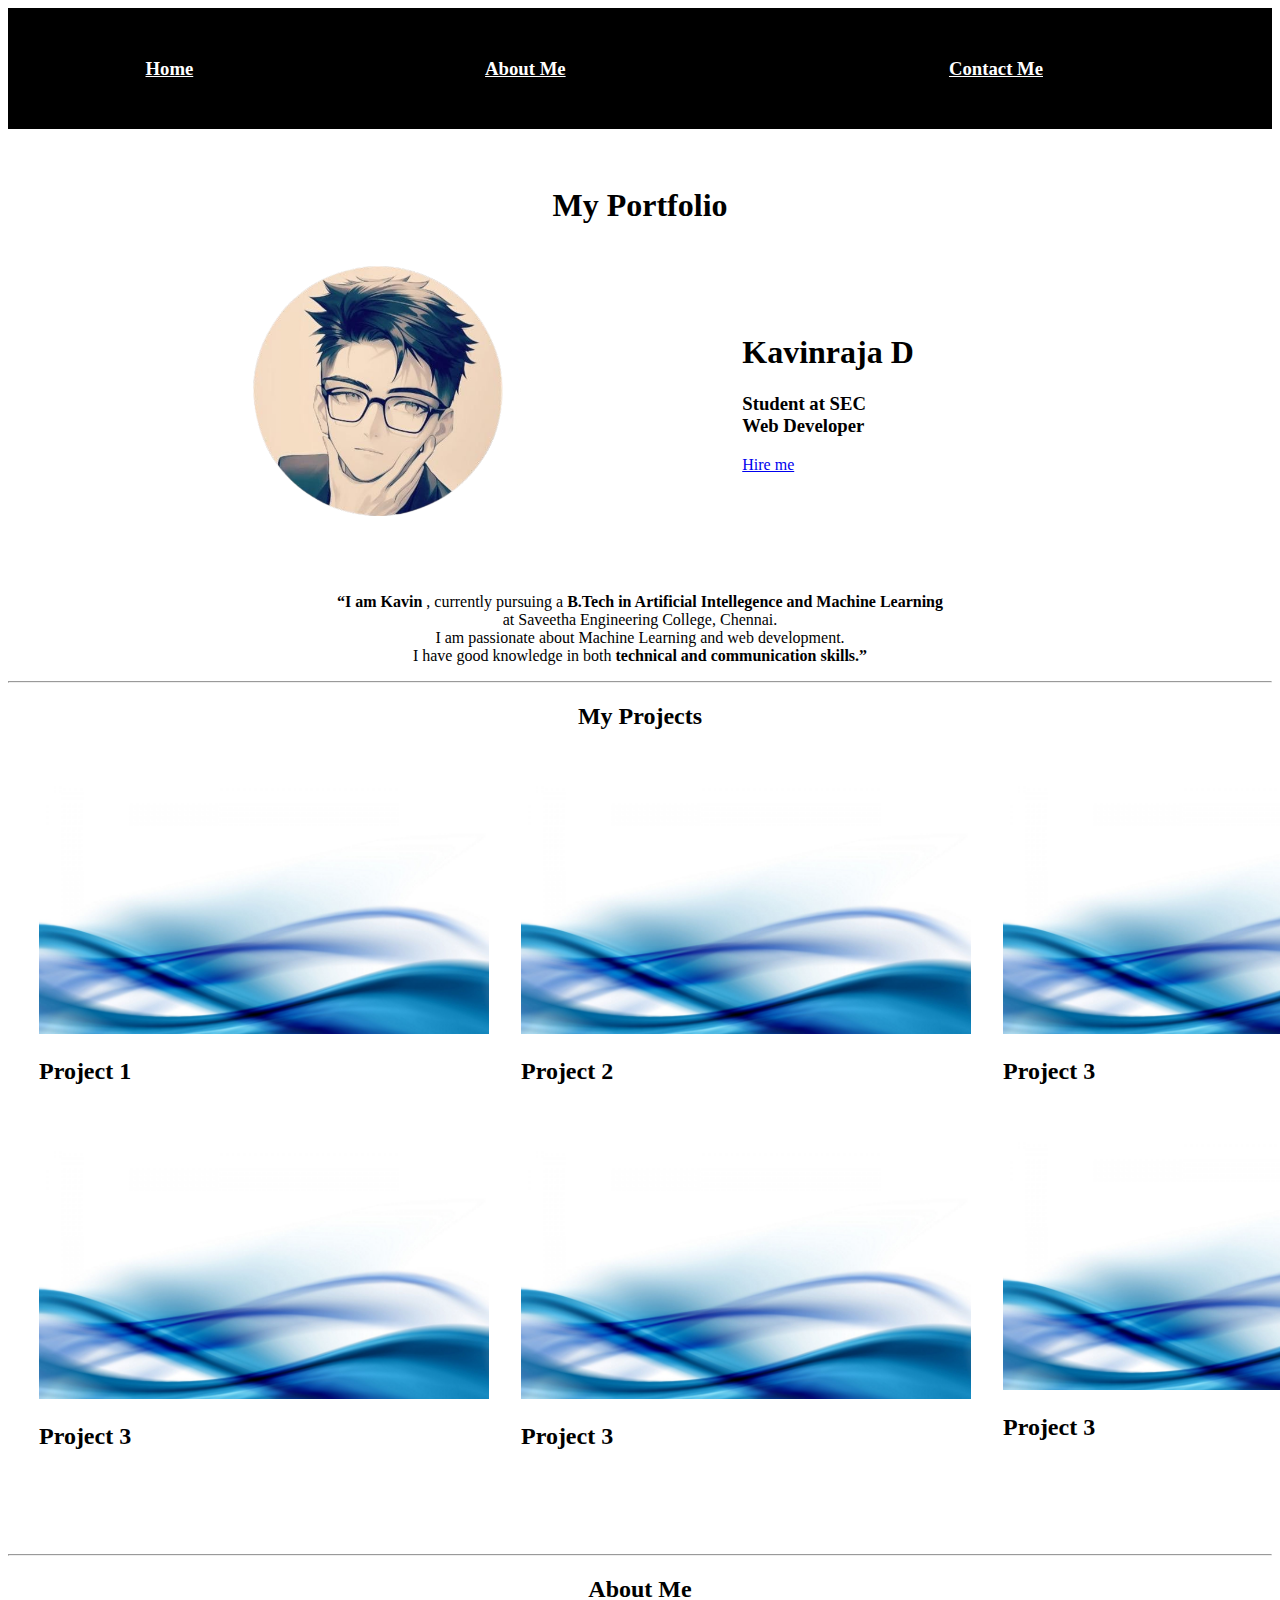
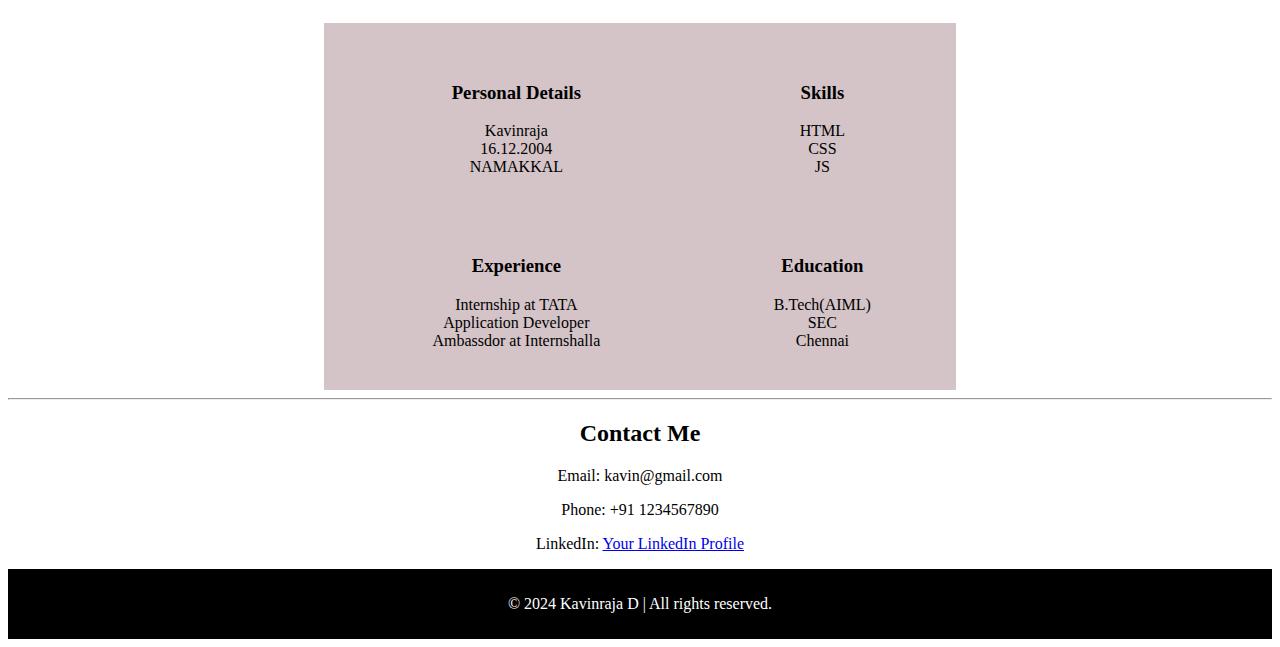
==== Index.html @ 7890cc8d "DL" ====
<!DOCTYPE html>
<html lang="en">
<head>
    <meta charset="UTF-8">
    <meta name="viewport" content="width=device-width, initial-scale=1">
    <title>Portfolio</title>
    <link rel="icon" href="Images/KR_ICON.ico">
</head>
<body style="background-color: rgb(255, 255, 255);
            color: rgb(0, 0, 0);">
    <header>
        <table align="center" cellspacing="8px" cellpadding="3px" width="100%" style="background-color: black; padding: 20px;">
            <tbody >
                <tr align="center" width="50%">
                    <td>
                        <h3>
                            <a href="#home" style="color: white;">Home</a>
                        </h3>
                    </td>
                    <td>
                        <h3>
                            <a href="#about" style="color: white;">About Me</a>
                        </h3>
                    </td>
                    <td>
                        <h3>
                            <a href="#contact" style="color: white;">Contact Me</a>
                        </h3>
                    </td>
                </tr>
            </tbody>
        </table>
        <br>
        <br>
      
        <h1 align="center">
            <strong>
                My Portfolio
            </strong>
        </h1>
        

        
    </header>
    <table  align="center" width="1050px" cellspacing="20px">
        <tbody>
            <tr>
                <td>
                    <img src="Images/Profile.png" alt="Profile" width="250px" style="padding-left: 20%;">
                </td>
                <td>
                    <h1>Kavinraja D<br></h1>
                    <h3>
                        Student at SEC<br>
                        Web Developer
                    </h3>
                    <a href="#" class="btn">Hire me</a>
                </td>
            </tr>
        </tbody>
    </table>
    <br>
    <br>
    <p align="center">
        <strong>“I am Kavin </strong>, currently pursuing a <strong>B.Tech in Artificial 
        Intellegence and
         Machine Learning</strong><br> at Saveetha Engineering College, Chennai. <br>
        I am passionate about Machine Learning and web development. <br>
        I have good knowledge in both <strong>technical and communication skills.”</strong>
    </p>
    <hr size="2px">
    
    <h2 align="center">
        <strong>
            My Projects
        </strong>
    </h2>
    
    <table align="center" cellspacing="30px">
        <tbody>
            <tr>
                <td>
                    <img src="Images/Tem.jpg" width="450">
                    <h2>Project 1</h2>
                </td>
                <td>
                    <img src="Images/Tem.jpg" width="450">
                    <h2>Project 2</h2>
                </td>
                <td>
                    <img src="Images/Tem.jpg" width="450">
                    <h2>Project 3</h2>
                </td>
            </tr>
            <tr>
                <td>
                    <img src="Images/Tem.jpg" width="450">
                    <h2>Project 3</h2>
                </td>
                <td>
                    <img src="Images/Tem.jpg" width="450">
                    <h2>Project 3</h2>
                </td>
                <td>
                    <img src="Images/Tem.jpg" width="450">
                    <h2>Project 3</h2><br>
                </td>
            </tr>
        </tbody>
    </table>
    <br>

    <br>
    <hr>
    <h2 align="center" id="about">About Me</h2>
    <table align="center" width="50%" cellspacing="20px" cellpadding="20px" style="background-color: rgb(212, 195, 199);">
        <tbody style="background-color: rgb(212, 195, 199);">
            <tr align="center" width="100%">
                <td>
                    <h3>
                        <strong>Personal Details</strong>
                    </h3>
                    Kavinraja<br>
                    16.12.2004<br>
                    NAMAKKAL
                </td>
                <td>
                    <h3>
                        <strong>Skills</strong>
                    </h3>
                    HTML<br>
                    CSS<br>
                    JS
                </td>
            </tr>
            <tr align="center" width="100%">
                <td>
                    <h3>
                        <strong>Experience</strong>
                    </h3>
                    Internship at TATA<br>
                    Application Developer<br>
                    Ambassdor at Internshalla
                </td>
                <td>
                    <h3>
                        <strong>Education</strong>
                    </h3>
                    B.Tech(AIML)<br>
                    SEC<br>
                    Chennai
                </td>
            </tr>
        </tbody>
    </table>
    <hr>
    <section align="center" id="contact" "background-color: gray;
    padding: 10px;">
        <h2>Contact Me</h2>
        <p>Email: kavin@gmail.com</p>
        <p>Phone: +91 1234567890</p>
        <p>LinkedIn: <a href="https://www.linkedin.com/in/kavinraja-d-784893262/">Your LinkedIn Profile</a></p>
    </section>
    <footer align="center" style="background-color: rgb(0, 0, 0);
    padding: 10px; color: white; ">
        <p>
            &copy; 2024 Kavinraja D | All rights reserved.
        </p>
    </footer>
</body>
</html>
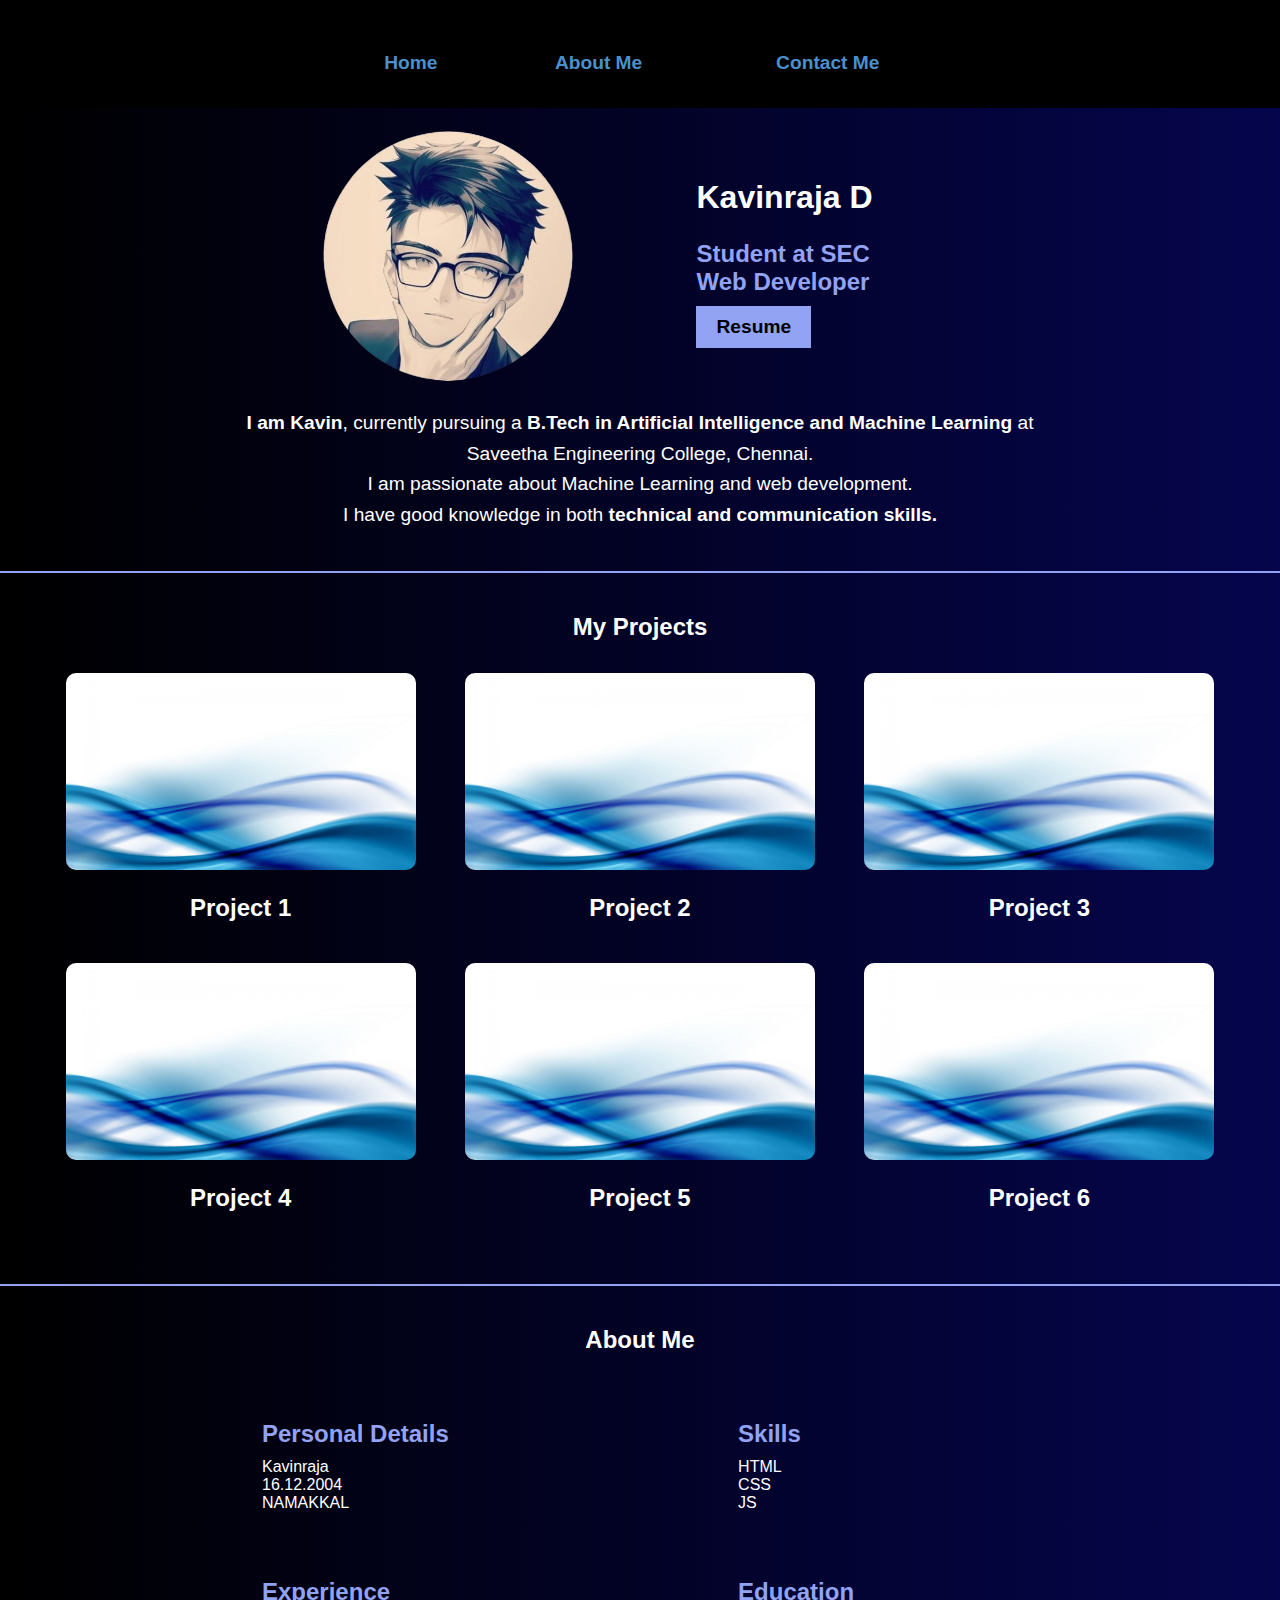
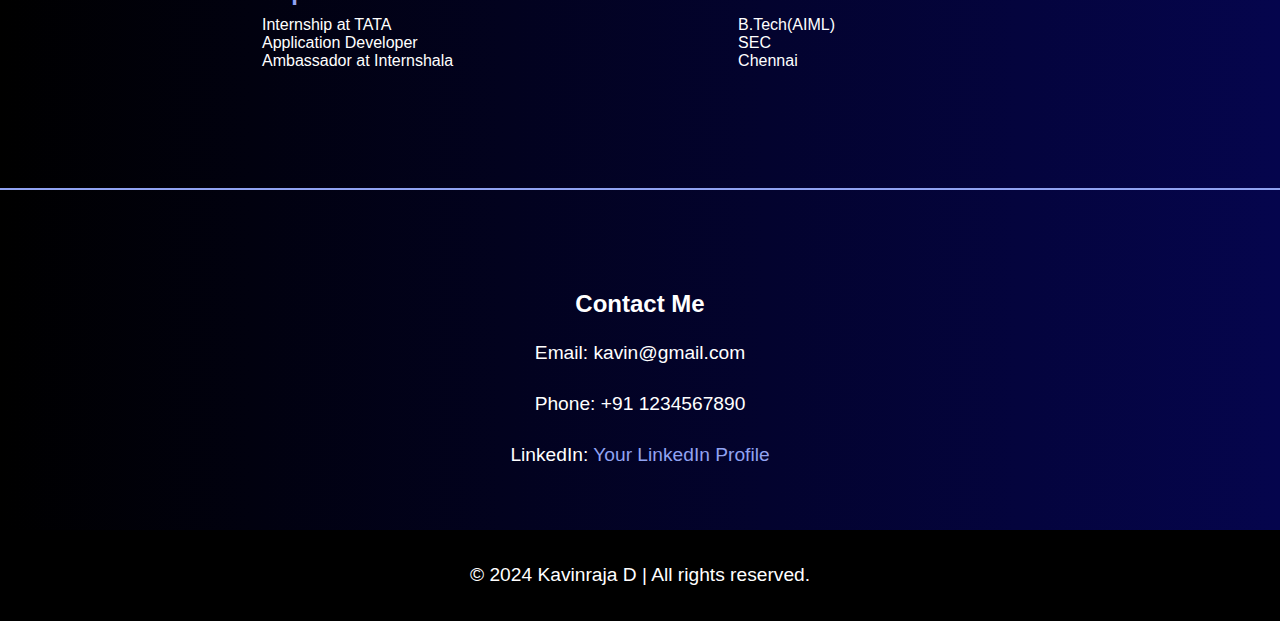
==== commit 8e13db7f: "done" ====
--- a/Index.html
+++ b/Index.html
@@ -5,167 +5,339 @@
     <meta name="viewport" content="width=device-width, initial-scale=1">
     <title>Portfolio</title>
     <link rel="icon" href="Images/KR_ICON.ico">
+    <style>
+        body {
+            background: linear-gradient(to right, rgb(0, 0, 0), rgb(5, 5, 77));
+            color: rgb(255, 255, 255);
+            font-family: Arial, sans-serif;
+            margin: 0;
+            padding: 0;
+        }
+
+        header {
+            background-color: black;
+            padding: 20px;
+            text-align: center;
+        }
+
+        header table {
+            width: 50%;
+            max-width: 1200px;
+            margin: 0 auto;
+        }
+
+        header h1 {
+            margin: 20px 0;
+            font-size: 2.5rem;
+        }
+
+        header a {
+            color: rgb(75, 144, 204);
+            font-size: 1.2rem;
+            text-decoration: none;
+            padding: 10px 20px;
+        }
+
+        
+
+        table {
+            width: 50%;
+            max-width: 1050px;
+            margin: 20px auto;
+        }
+
+        img {
+            width: 100%;
+            max-width: 250px;
+            border-radius: 50%;
+            margin: 0 auto;
+        }
+
+        h1 {
+            font-size: 2rem;
+            margin: 10px 0;
+        }
+
+        h3 {
+            font-size: 1.5rem;
+            color: #91a3f2;
+            margin-bottom: 10px;
+        }
+
+        .btn {
+            display: inline-block;
+            padding: 10px 20px;
+            background-color: #91a3f2;
+            color: rgb(0, 0, 0);
+            text-decoration: none;
+            
+            font-size: 1.2rem;
+            font-weight: bold;
+            transition: background-color 0.3s ease, color 0.3s ease;
+        }
+
+        .btn:hover {
+            background-color: black;
+            color: #91a3f2;
+        }
+
+        p {
+            font-size: 1.2rem;
+            line-height: 1.6;
+            text-align: center;
+            max-width: 800px;
+            margin: 20px auto;
+        }
+
+        hr {
+            border: 1px solid #91a3f2;
+            margin: 40px 0;
+        }
+
+        .project-table {
+            width: 100%;
+            max-width: 1200px;
+            margin: 0 auto;
+            text-align: center;
+        }
+
+        .project-table td {
+            padding: 10px;
+        }
+
+        .project-table img {
+            width: 100%;
+            max-width: 350px;
+            height: auto;
+            border-radius: 10px;
+            
+        }
+
+
+        .about-table {
+            width: 100%;
+            max-width: 800px;
+            margin: 20px auto;
+            text-align: left;
+        }
+
+        .about-table td {
+            padding: 20px;
+        }
+
+        .about-table h3 {
+            margin-bottom: 10px;
+            font-size: 1.5rem;
+            color: #91a3f2;
+        }
+
+        #contact {
+            
+            padding: 40px 0;
+            color: white;
+            text-align: center;
+        }
+
+        #contact a {
+            color: #91a3f2;
+            text-decoration: none;
+        }
+
+        #contact a:hover {
+            text-decoration: underline;
+        }
+
+        footer {
+            background-color: black;
+            padding: 10px;
+            text-align: center;
+            color: white;
+            font-size: 1rem;
+        }
+
+        @media (max-width: 768px) {
+            header h1 {
+                font-size: 2rem;
+            }
+
+            header a {
+                display: block;
+                padding: 10px 0;
+            }
+
+            .project-table img {
+                max-width: 100%;
+            }
+
+            table, .about-table {
+                width: 90%;
+            }
+
+            .project-table td, .about-table td {
+                padding: 10px;
+            }
+
+            p {
+                font-size: 1rem;
+            }
+        }
+
+        @media (max-width: 480px) {
+            header h1 {
+                font-size: 1.8rem;
+            }
+
+            img {
+                max-width: 150px;
+            }
+
+            h1 {
+                font-size: 1.5rem;
+            }
+
+            h3 {
+                font-size: 1.2rem;
+            }
+
+            .btn {
+                font-size: 1rem;
+            }
+
+            p {
+                font-size: 0.9rem;
+            }
+
+            hr {
+                margin: 20px 0;
+            }
+
+            #contact {
+                padding: 20px 0;
+            }
+
+            footer {
+                font-size: 0.9rem;
+            }
+        }
+    </style>
 </head>
-<body style="background-color: rgb(255, 255, 255);
-            color: rgb(0, 0, 0);">
+<body>
     <header>
-        <table align="center" cellspacing="8px" cellpadding="3px" width="100%" style="background-color: black; padding: 20px;">
-            <tbody >
-                <tr align="center" width="50%">
-                    <td>
-                        <h3>
-                            <a href="#home" style="color: white;">Home</a>
-                        </h3>
-                    </td>
-                    <td>
-                        <h3>
-                            <a href="#about" style="color: white;">About Me</a>
-                        </h3>
-                    </td>
-                    <td>
-                        <h3>
-                            <a href="#contact" style="color: white;">Contact Me</a>
-                        </h3>
-                    </td>
-                </tr>
-            </tbody>
+        <table>
+            <tr>
+                <td>
+                    <h3><a href="#home">Home</a></h3>
+                </td>
+                <td>
+                    <h3><a href="#about">About Me</a></h3>
+                </td>
+                <td>
+                    <h3><a href="#contact">Contact Me</a></h3>
+                </td>
+            </tr>
         </table>
-        <br>
-        <br>
-      
-        <h1 align="center">
-            <strong>
-                My Portfolio
-            </strong>
-        </h1>
-        
-
         
     </header>
-    <table  align="center" width="1050px" cellspacing="20px">
-        <tbody>
-            <tr>
-                <td>
-                    <img src="Images/Profile.png" alt="Profile" width="250px" style="padding-left: 20%;">
-                </td>
-                <td>
-                    <h1>Kavinraja D<br></h1>
-                    <h3>
-                        Student at SEC<br>
-                        Web Developer
-                    </h3>
-                    <a href="#" class="btn">Hire me</a>
-                </td>
-            </tr>
-        </tbody>
+    
+    <table>
+        <tr>
+            <td><img src="Images/Profile.png" alt="Profile"></td>
+            <td>
+                <h1>Kavinraja D</h1>
+                <h3>Student at SEC<br>Web Developer</h3>
+                <a href="#" class="btn">Resume</a>
+            </td>
+        </tr>
+    </table>
+
+    <p>
+        <strong>I am Kavin</strong>, currently pursuing a <strong>B.Tech in Artificial 
+        Intelligence and Machine Learning</strong> at Saveetha Engineering College, Chennai.<br>
+        I am passionate about Machine Learning and web development.<br>
+        I have good knowledge in both <strong>technical and communication skills.</strong>
+    </p>
+
+    <hr>
+    
+    <h2 align="center"><strong>My Projects</strong></h2>
+    
+    <table class="project-table">
+        <tr>
+            <td>
+                <img src="Images/Tem.jpg" alt="Project 1">
+                <h2>Project 1</h2>
+            </td>
+            <td>
+                <img src="Images/Tem.jpg" alt="Project 2">
+                <h2>Project 2</h2>
+            </td>
+            <td>
+                <img src="Images/Tem.jpg" alt="Project 3">
+                <h2>Project 3</h2>
+            </td>
+        </tr>
+        <tr>
+            <td>
+                <img src="Images/Tem.jpg" alt="Project 4">
+                <h2>Project 4</h2>
+            </td>
+            <td>
+                <img src="Images/Tem.jpg" alt="Project 5">
+                <h2>Project 5</h2>
+            </td>
+            <td>
+                <img src="Images/Tem.jpg" alt="Project 6">
+                <h2>Project 6</h2>
+            </td>
+        </tr>
+    </table>
+    
+    <hr>
+    
+    <h2 align="center" id="about">About Me</h2>
+    <table class="about-table">
+        <tr>
+            <td>
+                <h3><strong>Personal Details</strong></h3>
+                Kavinraja<br>
+                16.12.2004<br>
+                NAMAKKAL
+            </td>
+            <td>
+                <h3><strong>Skills</strong></h3>
+                HTML<br>
+                CSS<br>
+                JS
+            </td>
+        </tr>
+        <tr>
+            <td>
+                <h3><strong>Experience</strong></h3>
+                Internship at TATA<br>
+                Application Developer<br>
+                Ambassador at Internshala
+            </td>
+            <td>
+                <h3><strong>Education</strong></h3>
+                B.Tech(AIML)<br>
+                SEC<br>
+                Chennai
+            </td>
+        </tr>
     </table>
     <br>
     <br>
-    <p align="center">
-        <strong>“I am Kavin </strong>, currently pursuing a <strong>B.Tech in Artificial 
-        Intellegence and
-         Machine Learning</strong><br> at Saveetha Engineering College, Chennai. <br>
-        I am passionate about Machine Learning and web development. <br>
-        I have good knowledge in both <strong>technical and communication skills.”</strong>
-    </p>
-    <hr size="2px">
-    
-    <h2 align="center">
-        <strong>
-            My Projects
-        </strong>
-    </h2>
-    
-    <table align="center" cellspacing="30px">
-        <tbody>
-            <tr>
-                <td>
-                    <img src="Images/Tem.jpg" width="450">
-                    <h2>Project 1</h2>
-                </td>
-                <td>
-                    <img src="Images/Tem.jpg" width="450">
-                    <h2>Project 2</h2>
-                </td>
-                <td>
-                    <img src="Images/Tem.jpg" width="450">
-                    <h2>Project 3</h2>
-                </td>
-            </tr>
-            <tr>
-                <td>
-                    <img src="Images/Tem.jpg" width="450">
-                    <h2>Project 3</h2>
-                </td>
-                <td>
-                    <img src="Images/Tem.jpg" width="450">
-                    <h2>Project 3</h2>
-                </td>
-                <td>
-                    <img src="Images/Tem.jpg" width="450">
-                    <h2>Project 3</h2><br>
-                </td>
-            </tr>
-        </tbody>
-    </table>
-    <br>
-
-    <br>
     <hr>
-    <h2 align="center" id="about">About Me</h2>
-    <table align="center" width="50%" cellspacing="20px" cellpadding="20px" style="background-color: rgb(212, 195, 199);">
-        <tbody style="background-color: rgb(212, 195, 199);">
-            <tr align="center" width="100%">
-                <td>
-                    <h3>
-                        <strong>Personal Details</strong>
-                    </h3>
-                    Kavinraja<br>
-                    16.12.2004<br>
-                    NAMAKKAL
-                </td>
-                <td>
-                    <h3>
-                        <strong>Skills</strong>
-                    </h3>
-                    HTML<br>
-                    CSS<br>
-                    JS
-                </td>
-            </tr>
-            <tr align="center" width="100%">
-                <td>
-                    <h3>
-                        <strong>Experience</strong>
-                    </h3>
-                    Internship at TATA<br>
-                    Application Developer<br>
-                    Ambassdor at Internshalla
-                </td>
-                <td>
-                    <h3>
-                        <strong>Education</strong>
-                    </h3>
-                    B.Tech(AIML)<br>
-                    SEC<br>
-                    Chennai
-                </td>
-            </tr>
-        </tbody>
-    </table>
-    <hr>
-    <section align="center" id="contact" "background-color: gray;
-    padding: 10px;">
+    <section id="contact">
+        
         <h2>Contact Me</h2>
         <p>Email: kavin@gmail.com</p>
         <p>Phone: +91 1234567890</p>
         <p>LinkedIn: <a href="https://www.linkedin.com/in/kavinraja-d-784893262/">Your LinkedIn Profile</a></p>
     </section>
-    <footer align="center" style="background-color: rgb(0, 0, 0);
-    padding: 10px; color: white; ">
-        <p>
-            &copy; 2024 Kavinraja D | All rights reserved.
-        </p>
+
+    <footer>
+        <p>&copy; 2024 Kavinraja D | All rights reserved.</p>
     </footer>
 </body>
-</html>+</html>
